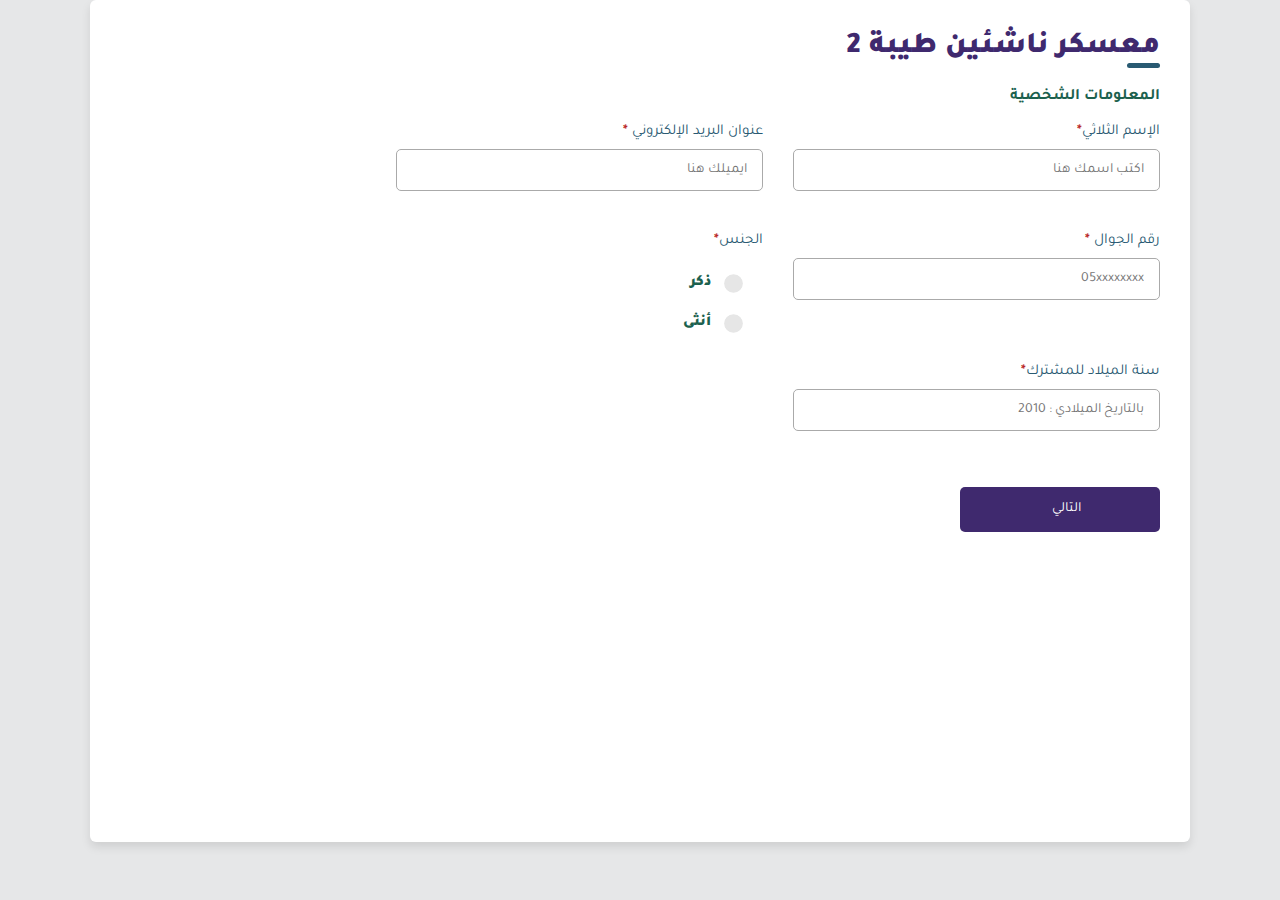
==== index.html @ 170965e7 "first commit" ====
<!DOCTYPE html>

<html lang="ar" dir="rtl">
<head>
    <meta charset="UTF-8">
    <meta http-equiv="X-UA-Compatible" content="IE=edge">
    <meta name="viewport" content="width=device-width, initial-scale=1.0">
    
    <!----======== CSS ======== -->
    <link rel="stylesheet" href="style.css">
     
    <!----===== Iconscout CSS ===== -->
    <link rel="stylesheet" href="https://unicons.iconscout.com/release/v4.0.0/css/line.css">

    <title>معسكر ناشئين طيبة 2</title>
</head>
<!DOCTYPE html>

<html lang="ar" dir="rtl">
<head>
    <meta charset="UTF-8">
    <meta http-equiv="X-UA-Compatible" content="IE=edge">
    <meta name="viewport" content="width=device-width, initial-scale=1.0">
    
    <!----======== CSS ======== -->
    <link rel="stylesheet" href="style.css">
     
    <!----===== Iconscout CSS =====    
    
    https://docs.google.com/forms/d/e/1FAIpQLSdyyrf988kovfNckGlQMsCYjr51IplYH6StGTvzCpQW0Ufblg/formResponse
    ?usp=pp_url&entry.242747568=%D8%B9%D9%85%D8%B1&entry.1375611193=dsf@deg.com&entry.1715604719=3435&entry.906977649=%D8%B0%D9%83%D8%B1&
    entry.1328455680=1900-03-04&entry.1602705367=%D8%A8%D8%B1%D9%85%D8%AC%D8%A9+%D8%A7%D9%84%D8%AF%D8%B1%D9%88%D9%86%D8%B2&
    entry.1602705367=%D8%A7%D9%84%D8%B7%D8%A8%D8%A7%D8%B9%D8%A9+%D8%AB%D9%84%D8%A7%D8%AB%D9%8A%D8%A9+%D8%A7%D9%84%D8%A3%D8%A8%D8%B9%D8%A7%D8%AF&entry.1130702391=%D8%A7%D9%84%D8%AE%D9%8A%D8%A7%D8%B1+%D8%B1%D9%82%D9%85+1
    


    https://docs.google.com/forms/d/e/1FAIpQLSdyyrf988kovfNckGlQMsCYjr51IplYH6StGTvzCpQW0Ufblg/viewform?usp=pp_url&
    entry.242747568=%D8%B9%D9%85%D8%B1&entry.1375611193=ff@mm.com&entry.1715604719=555555555&entry.906977649=%D8%B0%D9%83%D8%B1&entry.1328455680=2012&entry.1602705367=%D8%A7%D9%86%D8%AA%D8%B1%D9%86%D8%AA+%D8%A7%D9%84%D8%A3%D8%B4%D9%8A%D8%A7%D8%A1&entry.1602705367=%D8%A7%D9%84%D8%A3%D9%85%D9%86+%D8%A7%D9%84%D8%B3%D9%8A%D8%A8%D8%B1%D8%A7%D9%86%D9%8A&entry.1602705367=%D9%85%D8%AF%D8%AE%D9%84+%D8%B9%D9%84%D9%85+%D8%A7%D9%84%D8%A8%D9%8A%D8%A7%D9%86%D8%A7%D8%AA&entry.1130702391=%D8%A7%D9%84%D8%AA%D8%B3%D8%AC%D9%8A%D9%84+%D8%A8%D9%85%D8%B3%D8%A7%D8%B1%D9%8A%D9%86
    
    -->
    <link rel="stylesheet" href="https://unicons.iconscout.com/release/v4.0.0/css/line.css">

    <title>معسكر ناشئين طيبة 2</title>
</head>
<body>
 
  <div class="base">
    <div class="container">
        <header>معسكر ناشئين طيبة 2</header>
        <script type ="text/javascript">var Submetted=false</script> 
        <iframe name="hiddenConfirme" id="hiddenConfirme" style="display: none; " onload="if(Submetted){window.location='submitted.html' ;}"></iframe>
        <form action="https://docs.google.com/forms/u/0/d/e/1FAIpQLSdyyrf988kovfNckGlQMsCYjr51IplYH6StGTvzCpQW0Ufblg/formResponse" name="myForm" method="post" target="hiddenConfirme" onsubmit="event.preventDefault(); validateMyForm();">
            <div class="form first">
                <div class="details personal">
                    <span class="title">المعلومات الشخصية</span>

                    <div class="fields" id="43">
                        <div class="input-field">
                            <label>الإسم الثلاثي<label class="must">*</label></label>
                            
                           
                            <input type="text " id="username" name="entry.242747568" placeholder="اكتب اسمك هنا" required>
                            <div class="error"></div>

                        </div>

                       

                       

                      <div class="input-field">
                        <label>عنوان البريد الإلكتروني <label class="must">*</label></label>
                        
                        
                        <input type="text " id="email" name="entry.1375611193" placeholder="ايميلك هنا" required>
                        <div class="error"></div>
                    </div>
                    

                      

                      <div class="input-field">
                          <label>رقم الجوال <label class="must">*</label></label>
                         
                          <input type="text" id="phoneNumber1" name= "entry.1715604719" placeholder="05xxxxxxxx" >
                          <div class="error"></div>
                      </div>
                      

                        <div class="input-field ">
                            <label id="edu1">الجنس<label class="must">*</label></label>
                            <div class="error"></div>
                            

                            <label class="rad-label">
                                <input type="radio" class="rad-input" name="entry.906977649" value="ذكر">
                                <div class="rad-design"></div>
                                <div class="rad-text">ذكر</div>
                              </label>

                           
                            
                              <label class="rad-label">
                                <input type="radio" class="rad-input" name="entry.906977649" value="أنثى">
                                <div class="rad-design"></div>
                                <div class="rad-text">أنثى</div>
                              </label>

                          
                            
                              
                        </div>


                        <div class="input-field">
                          <label>سنة الميلاد للمشترك<label class="must">*</label></label>
                         
                          <input type="text" id="date-input" name= "entry.1328455680" placeholder="بالتاريخ الميلادي : 2010" >
                          <div class="error"></div>
                      </div>


                      

                       
                     
                        
                     
                        
                        
                       
                          
                        
                        

                        

                    

                       
                    </div>
                    
                    
                   
                    
                      <button class="nextBtn" type="button"  href="#43">
                      <span class="btnText">التالي</span>
                      <i class="uil uil-navigator"></i>
                      
                    
                    
                    
                </div>

                

            </div>


           

            
            <div class="form second">
                <div class="details ID">
                    <span class="title">عرض الفكرة</span>

                    <div class="fields">
                      
                       

                       

                       
                      <div class="input-field ">
                            <label  >ماهي المسارات المهتم بها للتسجيل:<label class="must">*</label></label>
                            <div class="error"></div>
                            

                            <label class="rad-label">
                                <input type="checkbox" class="" name="entry.1602705367" value="انترنت الأشياء">
                                
                                <div class="rad-text">انترنت الأشياء</div>
                              </label>

                           
                            
                              <label class="rad-label">
                                <input type="checkbox" class="" name="entry.1602705367" value="الأمن السيبراني">
                                
                                <div class="rad-text">الأمن السيبراني</div>
                              </label>
                              <label class="rad-label">
                                <input type="checkbox" class="" name="entry.1602705367" value="مدخل علم البيانات">
                                
                                <div class="rad-text">مدخل علم البيانات</div>
                              </label>


                              <label class="rad-label">
                                <input type="checkbox" class="" name="entry.1602705367" value="الواقع الافتراضي الواقع المعزز">
                                
                                <div class="rad-text">الواقع الافتراضي الواقع المعزز</div>
                              </label>


                              <label class="rad-label">
                                <input type="checkbox" class="" name="entry.1602705367" value="برمجة الدرونز">
                                
                                <div class="rad-text">برمجة الدرونز</div>
                              </label>


                              <label class="rad-label">
                                <input type="checkbox" class="" name="entry.1602705367" value="البلوكتشين">
                                
                                <div class="rad-text">البلوكتشين</div>
                              </label>


                              <label class="rad-label">
                                <input type="checkbox" class="" name="entry.1602705367" value="الطباعة ثلاثية الأبعاد">
                                
                                <div class="rad-text">الطباعة ثلاثية الأبعاد</div>
                              </label>

                              <label class="rad-label">
                                <input type="checkbox" class="" name="entry.1602705367" value="الذكاء الاصطناعي">
                                
                                <div class="rad-text">الذكاء الاصطناعي</div>
                              </label>


                              <label class="rad-label">
                                <input type="checkbox" class="" name="entry.682338275" value="تصميم الألعاب">
                                
                                <div class="rad-text">تصميم الألعاب</div>
                              </label>

                              <label class="rad-label">
                                <input type="checkbox" class="" name="entry.682338275" value="الروبوت">
                                
                                <div class="rad-text">الروبوت</div>
                              </label>

                             

                          
                            
                              
                        </div>
                      

                        <div class="input-field boo">
                           
                          
                           <label id="path2">قائمة الاشتراك بالمعسكر: <label class="must">*</label></label>
                           <div class="error"></div>
                               <label class="rad-label">
                                   <input type="radio" class="rad-input" name="entry.1130702391" value="التسجيل بمسار واحد" >
                                   <div class="rad-design"></div>
                                   <div class="rad-text">التسجيل بمسار واحد</div>
                                 </label>
                               
                                 <label class="rad-label">
                                   <input type="radio" class="rad-input" name="entry.1130702391" value="التسجيل بمسارين" >
                                   <div class="rad-design"></div>
                                   <div class="rad-text">التسجيل بمسارين</div>
                                 </label>
                                 <label class="rad-label">
                                   <input type="radio" class="rad-input" name="entry.1130702391" value="التسجيل بأربع مسارات" >
                                   <div class="rad-design"></div>
                                   <div class="rad-text">التسجيل بأربع مسارات</div>
                                   
                                 </label>
                                 <label class="rad-label">
                                   <input type="radio" class="rad-input" name="entry.1130702391" value="التسجيل بالمعسكر كامل" >
                                   <div class="rad-design"></div>
                                   <div class="rad-text">التسجيل بالمعسكر كامل</div>
                                  </label>

                                  </div>
                    
                                 
                                  


                                  
                                    
                                  
                                   
                                   
                                
                       </div>
                     

                      

                    
                   

                

                    
                    <div class="buttons">
                        <div class="backBtn">
                            <i class="uil uil-navigator"></i>
                            <span class="btnText">الرجوع</span>
                        </div>
                        
                        <button type="submit" class="submit" id="sub">
                            <span class="btnText">إرسال</span>
                            <i class="uil uil-navigator"></i>
                        </button>
                    </div>

                </div> 
            </div>
            
            
            
            
        </form>
    </div>
  </div>
    

    <script src="script.js"></script>
</body>
</html>
---- style.css ----
@import url('https://fonts.googleapis.com/css2?family=Tajawal:wght@300;400;700&display=swap');
*{
    margin: 0;
    padding: 0;
    box-sizing: border-box;
    font-family: 'Tajawal', sans-serif;
}
body{
    min-height: 100vh;
   
   
    background: #e6e7e8;
}

.base{
    display: flex;
    align-items: center;
    justify-content: center;
}
.container{
    position: relative;
    max-width: 1100px;
    width: 100%;
    border-radius: 6px;
    padding: 30px;
    margin: 0 15px;
    background-color: #fff ;
    box-shadow: 0 5px 10px rgba(0,0,0,0.1);
}
.container header{
    position: relative;
    font-size: 30px;
    font-weight: 900;
    color: #3f296e;
    font-family:'Tajawal';
}
.container header::before{
    content: "";
    position: absolute;
    right: 0;
    bottom: -2px;
    height: 5px;
    width: 33px;
    border-radius: 8px;
    background-color: #295a72;
}
.container form{
    position: relative;
    margin-top: 16px;
    min-height: 730px;
    background-color: #fff;
    overflow: hidden;
}
.container form .form{
    position: absolute;
    background-color: #fff;
    transition: 0.3s ease;
}
.container form .form.second{
    opacity: 0;
    pointer-events: none;
    transform: translateX(100%);
}
form.secActive .form.second{
    opacity: 1;
    pointer-events: auto;
    transform: translateX(0);
}
form.secActive .form.first{
    opacity: 0;
    pointer-events: none;
    transform: translateX(-100%);
}
.container form .title{
    display: block;
    margin-bottom: 8px;
    font-size: 16px;
    font-weight: 700;
    margin: 6px 0;
    color: #1c614e;
}
.container form .fields{
    display: flex;
    align-items:flex-start;
    justify-content: space-between;
    flex-wrap: wrap;
}
form .fields .input-field{
    display: flex;
    width: calc(100% / 2 - 15px);
    flex-direction: column;
    margin: 10px 0;
}
.input-field label{
    font-size: 15px;
    font-weight: 400;
    color: #295a72;
}
.input-field input, select{
    outline: none;
    font-size: 14px;
    font-weight: 400;
    color: #333;
    border-radius: 5px;
    border: 1px solid #aaa;
    padding: 0 15px;
    height: 42px;
    margin: 8px 0;
}
.input-field input :focus,
.input-field select:focus{
    box-shadow: 0 3px 6px rgba(0,0,0,0.13);
}
.input-field select,
.input-field input[type="date"]{
    color: #707070;
}
.input-field input[type="date"]:valid{
    color: #333;
}
.container form button, .backBtn{
    display: flex;
    align-items:center;
    justify-content: center;
    height: 45px;
    max-width: 200px;
    width: 100%;
    border: none;
    outline: none;
    color: #fff;
    border-radius: 5px;
    margin: 25px 0;
    background-color: #3f296e;
    transition: all 0.3s linear;
    cursor: pointer;
    
    
}
.container form .btnText{
    font-size: 14px;
    font-weight: 400;
}
form button:hover{
    background-color: #9d92aa;
    color: #fff;
}
form button i,
form .backBtn i{
    margin: 0 6px;
}
form .nextBtn i , form .sumbit i{
    transform: rotate(180deg);
}
form .buttons{
    display: flex;
    align-items:center;
}
form .buttons button , .backBtn{
    margin-right: 14px;
}


  
.rad-label {
    display: flex;
    align-items: center;
    
  
    border-radius: 100px;
    padding: 8px 16px;
    margin: 3px 0;
    margin-right: 5px;
  
    cursor: pointer;
    transition: .3s;
  }
  
  .rad-label:hover,
  .rad-label:focus-within {
    background: #9d92aa;
  }
  
  .rad-input {
    position: absolute;
    left: 0;
    top: auto;
    width: 1px;
    height: 1px;
    opacity: 0;
    z-index: -1;
  }
  
  .rad-design {
    width: 17px;
    height: 17px;
    border-radius: 100px;
  
    background: #1c614e ;
    
  }
  
  .rad-design::before {
    content: '';
  
    display: inline-block;
    width: inherit;
    height: inherit;
    border-radius: inherit;
  
    background: hsl(0, 0%, 90%);
    transform: scale(1.1);
    transition: .3s;
    
  }
  
  .rad-input:checked+.rad-design::before {
    transform: scale(0);
  }
  
  .rad-text {
    color: #1c614e;
    margin-right: 14px;
    letter-spacing: 0px;
    text-transform: uppercase;
    font-size: 15px;
    font-weight: 900;
    
  
    transition: .3s;
  }
  
  .rad-input:checked~.rad-text {
    color: hsl(0, 0%, 40%);
  }

  
  .sub-ms{
    text-align: center;
    margin: 0 auto;
    display: flex;
    position:absolute;
   top: 30%;
  
   width: 100%;

   color: #295a72;
   font-weight: 400;
   justify-content: center;
   }

   .middle{
    justify-content: center;

   }

   textarea {
    width: 100%;
    height: 100px;
    padding: 12px 20px;
    box-sizing: border-box;
    border: 2px solid #1c614e;
    border-radius: 4px;
    background-color: #f8f8f8;
    font-size: 16px;
    resize: none;
    margin-top: 7%;
  }

  .b2{
    background-color: #ffffff;
    
  }

  .box {
   
    position:absolute;
    
    width: 100%;
    height: 150px;
    background-color: #392f6a;
    max-width: 100%;
   
  }
  img {
    max-width: 100%;
    height: 80%; 
    margin-right: 3%;
    margin-top: 1%;
  }

  .box22{
    position: fixed;
    left: 0;
    bottom: 0;
    width: 100%;
    height: 15%;
    text-align: center;
    background-color: #e6e7e8;
    

    
  }


  .footer{
    width: 100%;
    text-align: center;
    margin-top: 2%;
  }
  

@media (max-width: 750px) {
    .container form{
        overflow-y: scroll;
    }
    .container form::-webkit-scrollbar{
       display: none;
    }
    form .fields .input-field{
        width: calc(100% / 2 - 15px);
    }
}

@media (max-width: 550px) {
    form .fields .input-field{
        width: 100%;
    }
}





.input-field input:focus {
    outline: 0;
}

.input-field.success input {
    border-color: #09c372;
}

.input-field.error input {
    border-color: #b82525;
}

.input-field .error {
    color: #b82525;
    font-size: 14px;
    height: 13px;
}

label .must{
    
    font-weight: 700;
    color: #b82525;
   
}


input[type="date"] {
    width: 100%;
    height: 40px;
    border: 1px solid #ccc;
    border-radius: 4px;
    padding: 10px;
    font-size: 16px;
    outline: none;
  }


  input[type="checkbox"] {
    width: 15px;
    height: 15px;
    border: none;
    background-color: #ccc;
    cursor: pointer;
    accent-color: #1c614e;
    
  }
  
  input[type="checkbox"]:checked {
    background-color: #000;
  }
---- style.css ----
@import url('https://fonts.googleapis.com/css2?family=Tajawal:wght@300;400;700&display=swap');
*{
    margin: 0;
    padding: 0;
    box-sizing: border-box;
    font-family: 'Tajawal', sans-serif;
}
body{
    min-height: 100vh;
   
   
    background: #e6e7e8;
}

.base{
    display: flex;
    align-items: center;
    justify-content: center;
}
.container{
    position: relative;
    max-width: 1100px;
    width: 100%;
    border-radius: 6px;
    padding: 30px;
    margin: 0 15px;
    background-color: #fff ;
    box-shadow: 0 5px 10px rgba(0,0,0,0.1);
}
.container header{
    position: relative;
    font-size: 30px;
    font-weight: 900;
    color: #3f296e;
    font-family:'Tajawal';
}
.container header::before{
    content: "";
    position: absolute;
    right: 0;
    bottom: -2px;
    height: 5px;
    width: 33px;
    border-radius: 8px;
    background-color: #295a72;
}
.container form{
    position: relative;
    margin-top: 16px;
    min-height: 730px;
    background-color: #fff;
    overflow: hidden;
}
.container form .form{
    position: absolute;
    background-color: #fff;
    transition: 0.3s ease;
}
.container form .form.second{
    opacity: 0;
    pointer-events: none;
    transform: translateX(100%);
}
form.secActive .form.second{
    opacity: 1;
    pointer-events: auto;
    transform: translateX(0);
}
form.secActive .form.first{
    opacity: 0;
    pointer-events: none;
    transform: translateX(-100%);
}
.container form .title{
    display: block;
    margin-bottom: 8px;
    font-size: 16px;
    font-weight: 700;
    margin: 6px 0;
    color: #1c614e;
}
.container form .fields{
    display: flex;
    align-items:flex-start;
    justify-content: space-between;
    flex-wrap: wrap;
}
form .fields .input-field{
    display: flex;
    width: calc(100% / 2 - 15px);
    flex-direction: column;
    margin: 10px 0;
}
.input-field label{
    font-size: 15px;
    font-weight: 400;
    color: #295a72;
}
.input-field input, select{
    outline: none;
    font-size: 14px;
    font-weight: 400;
    color: #333;
    border-radius: 5px;
    border: 1px solid #aaa;
    padding: 0 15px;
    height: 42px;
    margin: 8px 0;
}
.input-field input :focus,
.input-field select:focus{
    box-shadow: 0 3px 6px rgba(0,0,0,0.13);
}
.input-field select,
.input-field input[type="date"]{
    color: #707070;
}
.input-field input[type="date"]:valid{
    color: #333;
}
.container form button, .backBtn{
    display: flex;
    align-items:center;
    justify-content: center;
    height: 45px;
    max-width: 200px;
    width: 100%;
    border: none;
    outline: none;
    color: #fff;
    border-radius: 5px;
    margin: 25px 0;
    background-color: #3f296e;
    transition: all 0.3s linear;
    cursor: pointer;
    
    
}
.container form .btnText{
    font-size: 14px;
    font-weight: 400;
}
form button:hover{
    background-color: #9d92aa;
    color: #fff;
}
form button i,
form .backBtn i{
    margin: 0 6px;
}
form .nextBtn i , form .sumbit i{
    transform: rotate(180deg);
}
form .buttons{
    display: flex;
    align-items:center;
}
form .buttons button , .backBtn{
    margin-right: 14px;
}


  
.rad-label {
    display: flex;
    align-items: center;
    
  
    border-radius: 100px;
    padding: 8px 16px;
    margin: 3px 0;
    margin-right: 5px;
  
    cursor: pointer;
    transition: .3s;
  }
  
  .rad-label:hover,
  .rad-label:focus-within {
    background: #9d92aa;
  }
  
  .rad-input {
    position: absolute;
    left: 0;
    top: auto;
    width: 1px;
    height: 1px;
    opacity: 0;
    z-index: -1;
  }
  
  .rad-design {
    width: 17px;
    height: 17px;
    border-radius: 100px;
  
    background: #1c614e ;
    
  }
  
  .rad-design::before {
    content: '';
  
    display: inline-block;
    width: inherit;
    height: inherit;
    border-radius: inherit;
  
    background: hsl(0, 0%, 90%);
    transform: scale(1.1);
    transition: .3s;
    
  }
  
  .rad-input:checked+.rad-design::before {
    transform: scale(0);
  }
  
  .rad-text {
    color: #1c614e;
    margin-right: 14px;
    letter-spacing: 0px;
    text-transform: uppercase;
    font-size: 15px;
    font-weight: 900;
    
  
    transition: .3s;
  }
  
  .rad-input:checked~.rad-text {
    color: hsl(0, 0%, 40%);
  }

  
  .sub-ms{
    text-align: center;
    margin: 0 auto;
    display: flex;
    position:absolute;
   top: 30%;
  
   width: 100%;

   color: #295a72;
   font-weight: 400;
   justify-content: center;
   }

   .middle{
    justify-content: center;

   }

   textarea {
    width: 100%;
    height: 100px;
    padding: 12px 20px;
    box-sizing: border-box;
    border: 2px solid #1c614e;
    border-radius: 4px;
    background-color: #f8f8f8;
    font-size: 16px;
    resize: none;
    margin-top: 7%;
  }

  .b2{
    background-color: #ffffff;
    
  }

  .box {
   
    position:absolute;
    
    width: 100%;
    height: 150px;
    background-color: #392f6a;
    max-width: 100%;
   
  }
  img {
    max-width: 100%;
    height: 80%; 
    margin-right: 3%;
    margin-top: 1%;
  }

  .box22{
    position: fixed;
    left: 0;
    bottom: 0;
    width: 100%;
    height: 15%;
    text-align: center;
    background-color: #e6e7e8;
    

    
  }


  .footer{
    width: 100%;
    text-align: center;
    margin-top: 2%;
  }
  

@media (max-width: 750px) {
    .container form{
        overflow-y: scroll;
    }
    .container form::-webkit-scrollbar{
       display: none;
    }
    form .fields .input-field{
        width: calc(100% / 2 - 15px);
    }
}

@media (max-width: 550px) {
    form .fields .input-field{
        width: 100%;
    }
}





.input-field input:focus {
    outline: 0;
}

.input-field.success input {
    border-color: #09c372;
}

.input-field.error input {
    border-color: #b82525;
}

.input-field .error {
    color: #b82525;
    font-size: 14px;
    height: 13px;
}

label .must{
    
    font-weight: 700;
    color: #b82525;
   
}


input[type="date"] {
    width: 100%;
    height: 40px;
    border: 1px solid #ccc;
    border-radius: 4px;
    padding: 10px;
    font-size: 16px;
    outline: none;
  }


  input[type="checkbox"] {
    width: 15px;
    height: 15px;
    border: none;
    background-color: #ccc;
    cursor: pointer;
    accent-color: #1c614e;
    
  }
  
  input[type="checkbox"]:checked {
    background-color: #000;
  }
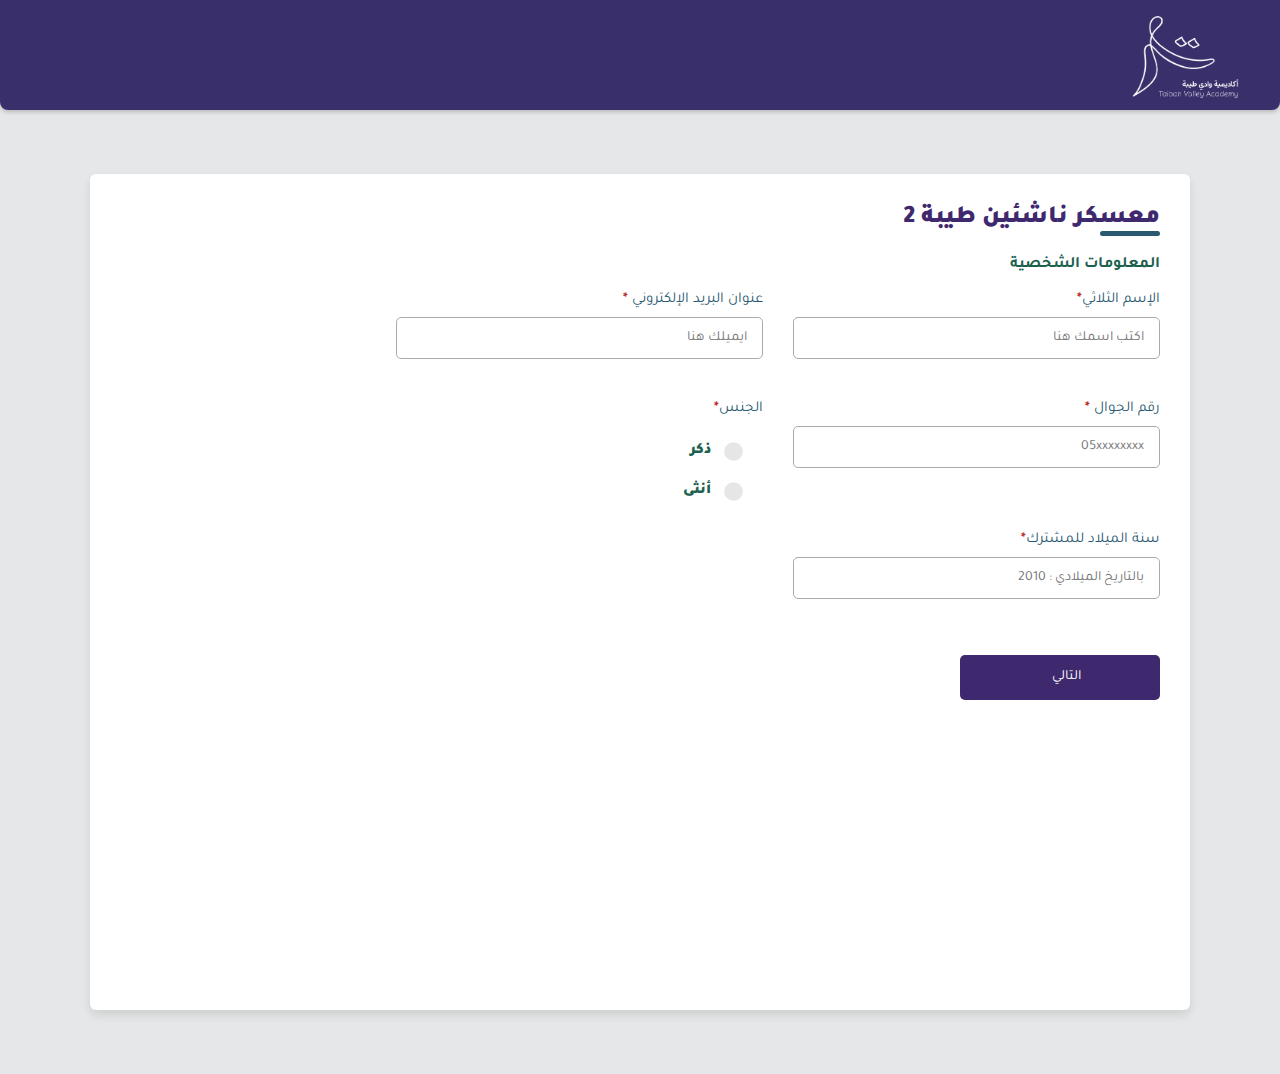
==== commit e82547bc: "commit two" ====
--- a/index.html
+++ b/index.html
@@ -43,10 +43,13 @@
     <title>معسكر ناشئين طيبة 2</title>
 </head>
 <body>
+  <div class="box"> 
+    <img src="./logo.png"  alt="Example image"/> 
+  </div>
  
   <div class="base">
     <div class="container">
-        <header>معسكر ناشئين طيبة 2</header>
+        <header id="43">معسكر ناشئين طيبة 2</header>
         <script type ="text/javascript">var Submetted=false</script> 
         <iframe name="hiddenConfirme" id="hiddenConfirme" style="display: none; " onload="if(Submetted){window.location='submitted.html' ;}"></iframe>
         <form action="https://docs.google.com/forms/u/0/d/e/1FAIpQLSdyyrf988kovfNckGlQMsCYjr51IplYH6StGTvzCpQW0Ufblg/formResponse" name="myForm" method="post" target="hiddenConfirme" onsubmit="event.preventDefault(); validateMyForm();">
@@ -54,7 +57,7 @@
                 <div class="details personal">
                     <span class="title">المعلومات الشخصية</span>
 
-                    <div class="fields" id="43">
+                    <div class="fields" >
                         <div class="input-field">
                             <label>الإسم الثلاثي<label class="must">*</label></label>
                             
@@ -115,7 +118,7 @@
                         <div class="input-field">
                           <label>سنة الميلاد للمشترك<label class="must">*</label></label>
                          
-                          <input type="text" id="date-input" name= "entry.1328455680" placeholder="بالتاريخ الميلادي : 2010" >
+                          <input type="text" id="birthDate" name= "entry.1328455680" placeholder="بالتاريخ الميلادي : 2010" >
                           <div class="error"></div>
                       </div>
 
@@ -172,7 +175,7 @@
 
                        
                       <div class="input-field ">
-                            <label  >ماهي المسارات المهتم بها للتسجيل:<label class="must">*</label></label>
+                            <label id="checkedID"  >ماهي المسارات المهتم بها للتسجيل:<label class="must">*</label></label>
                             <div class="error"></div>
                             
 
@@ -301,10 +304,10 @@
                 
 
                     
-                    <div class="buttons">
-                        <div class="backBtn">
+                    <div class="buttons" href="#43">
+                        <div class="backBtn" >
                             <i class="uil uil-navigator"></i>
-                            <span class="btnText">الرجوع</span>
+                            <span class="btnText" >الرجوع</span>
                         </div>
                         
                         <button type="submit" class="submit" id="sub">
--- a/style.css
+++ b/style.css
@@ -23,15 +23,16 @@
     position: relative;
     max-width: 1100px;
     width: 100%;
+   
     border-radius: 6px;
     padding: 30px;
-    margin: 0 15px;
+    margin: 5% 15px;
     background-color: #fff ;
     box-shadow: 0 5px 10px rgba(0,0,0,0.1);
 }
 .container header{
     position: relative;
-    font-size: 30px;
+    font-size: 25px;
     font-weight: 900;
     color: #3f296e;
     font-family:'Tajawal';
@@ -42,7 +43,7 @@
     right: 0;
     bottom: -2px;
     height: 5px;
-    width: 33px;
+    width: 60px;
     border-radius: 8px;
     background-color: #295a72;
 }
@@ -51,7 +52,9 @@
     margin-top: 16px;
     min-height: 730px;
     background-color: #fff;
-    overflow: hidden;
+    overflow: auto;
+    
+   
 }
 .container form .form{
     position: absolute;
@@ -71,7 +74,7 @@
 form.secActive .form.first{
     opacity: 0;
     pointer-events: none;
-    transform: translateX(-100%);
+    transform: translateX(100%);
 }
 .container form .title{
     display: block;
@@ -275,12 +278,14 @@
 
   .box {
    
-    position:absolute;
-    
-    width: 100%;
-    height: 150px;
+    
+    border-bottom-left-radius: 8px; 
+    border-bottom-right-radius: 8px ;
+    width: 100%;
+    height: 110px;
     background-color: #392f6a;
     max-width: 100%;
+    box-shadow: 0 2px 4px 0 rgba(0,0,0,.2);
    
   }
   img {
@@ -314,6 +319,8 @@
 @media (max-width: 750px) {
     .container form{
         overflow-y: scroll;
+       
+        
     }
     .container form::-webkit-scrollbar{
        display: none;
@@ -326,7 +333,11 @@
 @media (max-width: 550px) {
     form .fields .input-field{
         width: 100%;
+        
     }
+   
+    
+
 }
 
 
--- a/style.css
+++ b/style.css
@@ -23,15 +23,16 @@
     position: relative;
     max-width: 1100px;
     width: 100%;
+   
     border-radius: 6px;
     padding: 30px;
-    margin: 0 15px;
+    margin: 5% 15px;
     background-color: #fff ;
     box-shadow: 0 5px 10px rgba(0,0,0,0.1);
 }
 .container header{
     position: relative;
-    font-size: 30px;
+    font-size: 25px;
     font-weight: 900;
     color: #3f296e;
     font-family:'Tajawal';
@@ -42,7 +43,7 @@
     right: 0;
     bottom: -2px;
     height: 5px;
-    width: 33px;
+    width: 60px;
     border-radius: 8px;
     background-color: #295a72;
 }
@@ -51,7 +52,9 @@
     margin-top: 16px;
     min-height: 730px;
     background-color: #fff;
-    overflow: hidden;
+    overflow: auto;
+    
+   
 }
 .container form .form{
     position: absolute;
@@ -71,7 +74,7 @@
 form.secActive .form.first{
     opacity: 0;
     pointer-events: none;
-    transform: translateX(-100%);
+    transform: translateX(100%);
 }
 .container form .title{
     display: block;
@@ -275,12 +278,14 @@
 
   .box {
    
-    position:absolute;
-    
-    width: 100%;
-    height: 150px;
+    
+    border-bottom-left-radius: 8px; 
+    border-bottom-right-radius: 8px ;
+    width: 100%;
+    height: 110px;
     background-color: #392f6a;
     max-width: 100%;
+    box-shadow: 0 2px 4px 0 rgba(0,0,0,.2);
    
   }
   img {
@@ -314,6 +319,8 @@
 @media (max-width: 750px) {
     .container form{
         overflow-y: scroll;
+       
+        
     }
     .container form::-webkit-scrollbar{
        display: none;
@@ -326,7 +333,11 @@
 @media (max-width: 550px) {
     form .fields .input-field{
         width: 100%;
+        
     }
+   
+    
+
 }
 
 
